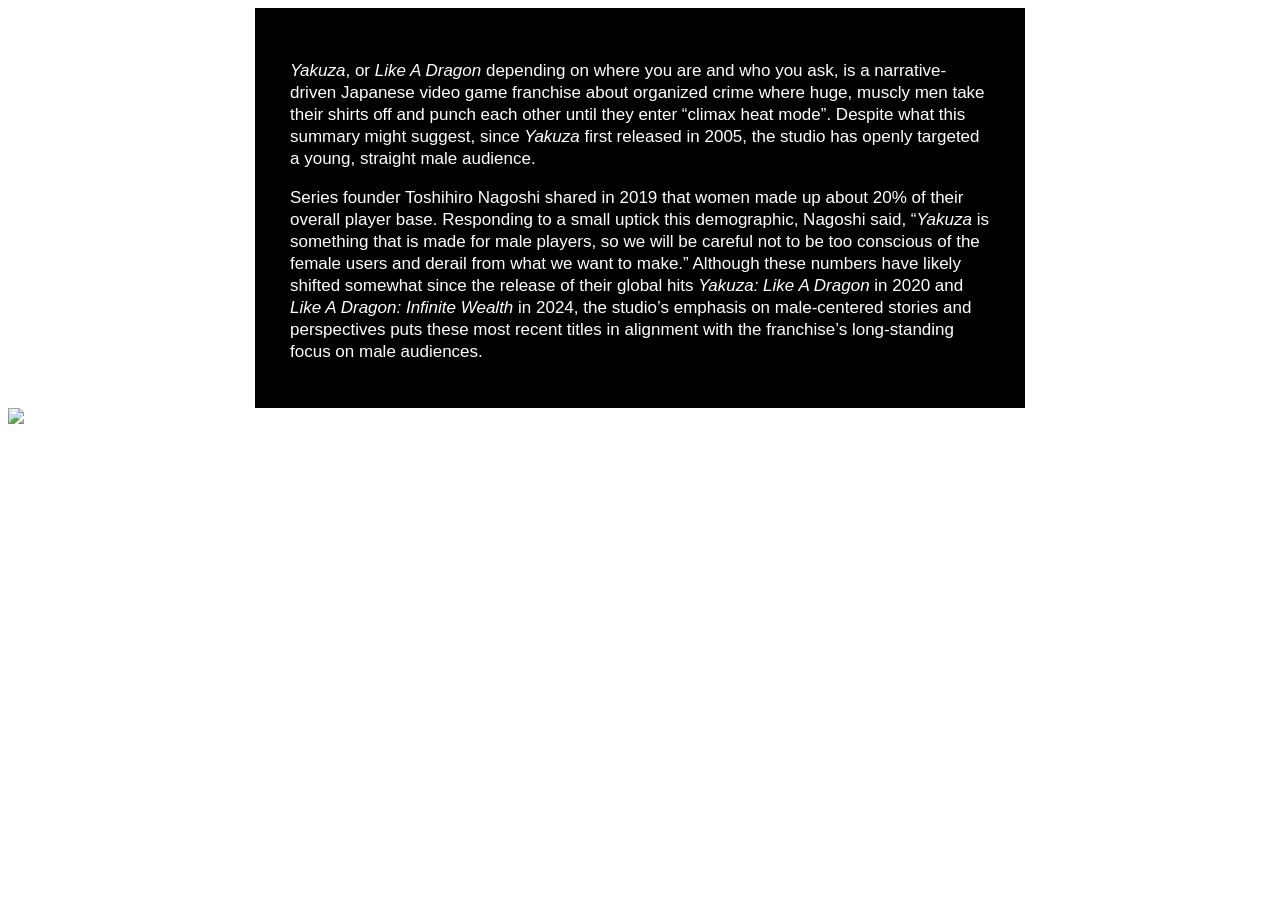
==== index.html @ e06ceb6a "Add files via upload" ====
<!DOCTYPE html>
<html>
<head>
    <meta charset="UTF-8">
    <meta name="viewport" content="width=device-width, initial-scale=1">
    <script src="https://cdnjs.cloudflare.com/ajax/libs/p5.js/1.10.0/p5.js"></script>
    <script src="https://cdnjs.cloudflare.com/ajax/libs/p5.js/1.10.0/addons/p5.sound.min.js"></script>
    <link rel="stylesheet" type="text/css" href="style.css" />
        </head>

<body style="background-image: url(assets/kamurocho_street_night.jpg); background-size: 100%;">

    <div class="rect" style=" height:330px;width:700px;">
        <p><i>Yakuza</i>, or <i>Like A Dragon</i> depending on where you are and who you ask, is a narrative-driven Japanese video game franchise about organized crime where huge, muscly men take their shirts off and punch each other until they enter “climax heat mode”. Despite what this summary might suggest, since <i>Yakuza</i> first released in 2005, the studio has openly targeted a young, straight male audience.</p>
            
        <p>Series founder Toshihiro Nagoshi shared in 2019 that women made up about 20% of their overall player base. Responding to a small uptick this demographic, Nagoshi said, “<i>Yakuza</i> is something that is made for male players, so we will be careful not to be too conscious of the female users and derail from what we want to make.” Although these numbers have likely shifted somewhat since the release of their global hits <i>Yakuza: Like A Dragon</i> in 2020 and <i>Like A Dragon: Infinite Wealth</i> in 2024, the studio’s emphasis on male-centered stories and perspectives puts these most recent titles in alignment with the franchise’s long-standing focus on male audiences.</p>
    </div>

<!-- PLAYHTML -->

    <script
    type="module"
    src="https://unpkg.com/playhtml@latest/dist/init.es.js"
    ></script>


    <img
    src="https://media2.giphy.com/media/lL7A3Li0YtFHq/giphy.gif?cid=ecf05e47ah89o71gzz7ke7inrgb1ai1xcbrjnqdf7o890118&ep=v1_stickers_search&rid=giphy.gif"
    can-move
    id="openSign"
  />

    <main id="sketch-container"></main>

    <script src="home.js"></script>

    </body>
</html>
---- style.css ----
/* STYLE BITCH!!!!!! */

p {
  font-family: Arial;
  font-size: 17px;
  line-height: 22px;
  color: white;
}

.rect {
  background: black;
  display: block;
  margin: auto;
  border: 10px white;
  justify-content:center;
  align-items: center;
  padding: 35px;
}
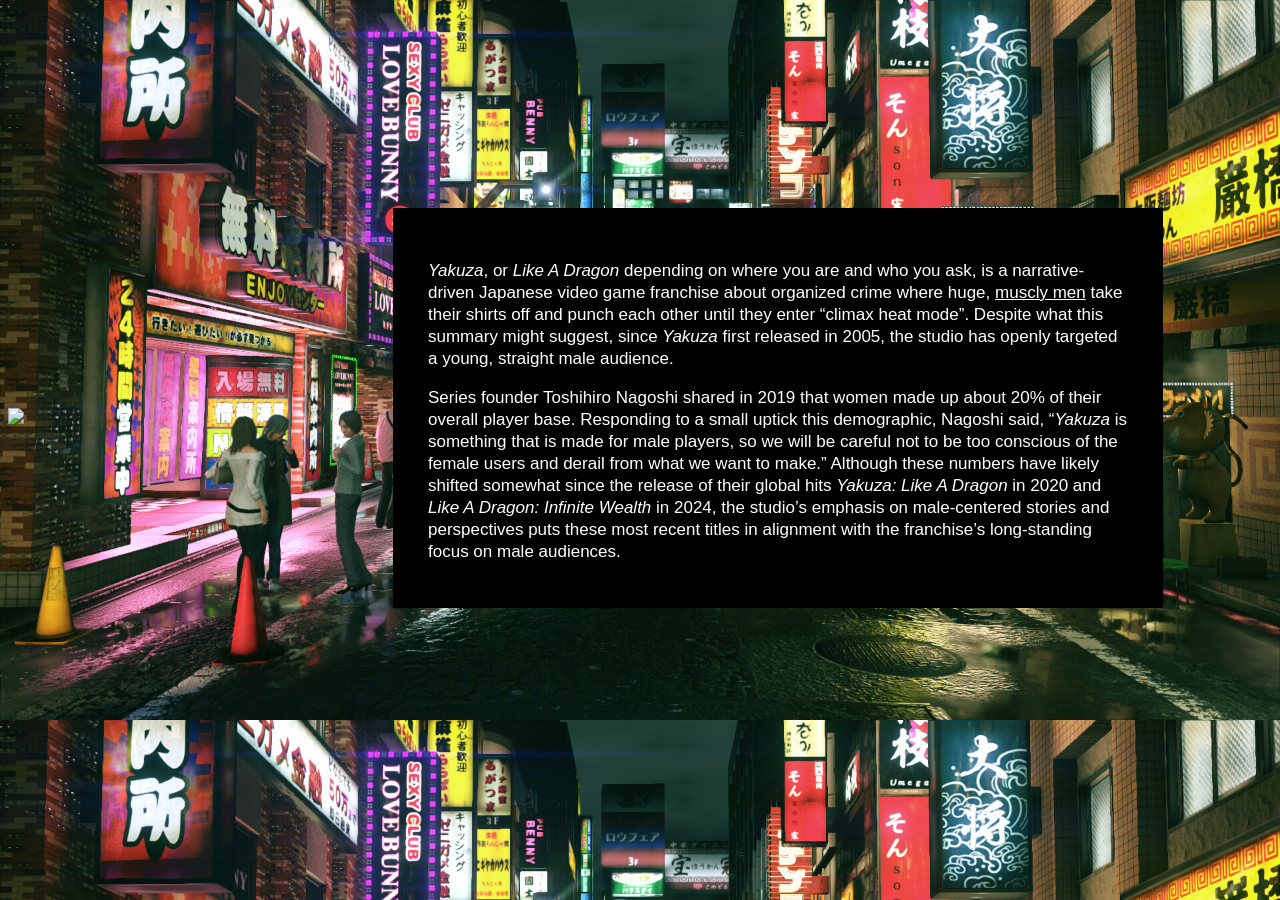
==== commit 7e13a70c: "Add files via upload" ====
--- a/index.html
+++ b/index.html
@@ -3,15 +3,13 @@
 <head>
     <meta charset="UTF-8">
     <meta name="viewport" content="width=device-width, initial-scale=1">
-    <script src="https://cdnjs.cloudflare.com/ajax/libs/p5.js/1.10.0/p5.js"></script>
-    <script src="https://cdnjs.cloudflare.com/ajax/libs/p5.js/1.10.0/addons/p5.sound.min.js"></script>
     <link rel="stylesheet" type="text/css" href="style.css" />
         </head>
 
-<body style="background-image: url(assets/kamurocho_street_night.jpg); background-size: 100%;">
+<body>
 
     <div class="rect" style=" height:330px;width:700px;">
-        <p><i>Yakuza</i>, or <i>Like A Dragon</i> depending on where you are and who you ask, is a narrative-driven Japanese video game franchise about organized crime where huge, muscly men take their shirts off and punch each other until they enter “climax heat mode”. Despite what this summary might suggest, since <i>Yakuza</i> first released in 2005, the studio has openly targeted a young, straight male audience.</p>
+        <p><i>Yakuza</i>, or <i>Like A Dragon</i> depending on where you are and who you ask, is a narrative-driven Japanese video game franchise about organized crime where huge, <span id="muscle"><u>muscly men</u></span> take their shirts off and punch each other until they enter “climax heat mode”. Despite what this summary might suggest, since <i>Yakuza</i> first released in 2005, the studio has openly targeted a young, straight male audience.</p>
             
         <p>Series founder Toshihiro Nagoshi shared in 2019 that women made up about 20% of their overall player base. Responding to a small uptick this demographic, Nagoshi said, “<i>Yakuza</i> is something that is made for male players, so we will be careful not to be too conscious of the female users and derail from what we want to make.” Although these numbers have likely shifted somewhat since the release of their global hits <i>Yakuza: Like A Dragon</i> in 2020 and <i>Like A Dragon: Infinite Wealth</i> in 2024, the studio’s emphasis on male-centered stories and perspectives puts these most recent titles in alignment with the franchise’s long-standing focus on male audiences.</p>
     </div>
--- a/style.css
+++ b/style.css
@@ -1,4 +1,9 @@
 /* STYLE BITCH!!!!!! */
+
+body {
+  background-image: url(assets/kamurocho_street_night.jpg);
+  background-size: 100%;
+}
 
 p {
   font-family: Arial;
@@ -10,9 +15,14 @@
 .rect {
   background: black;
   display: block;
-  margin: auto;
   border: 10px white;
   justify-content:center;
   align-items: center;
+  transform: translate(50%, 50%);
   padding: 35px;
+}
+
+#muscle:hover {
+  background: pink;
+  color: black;
 }
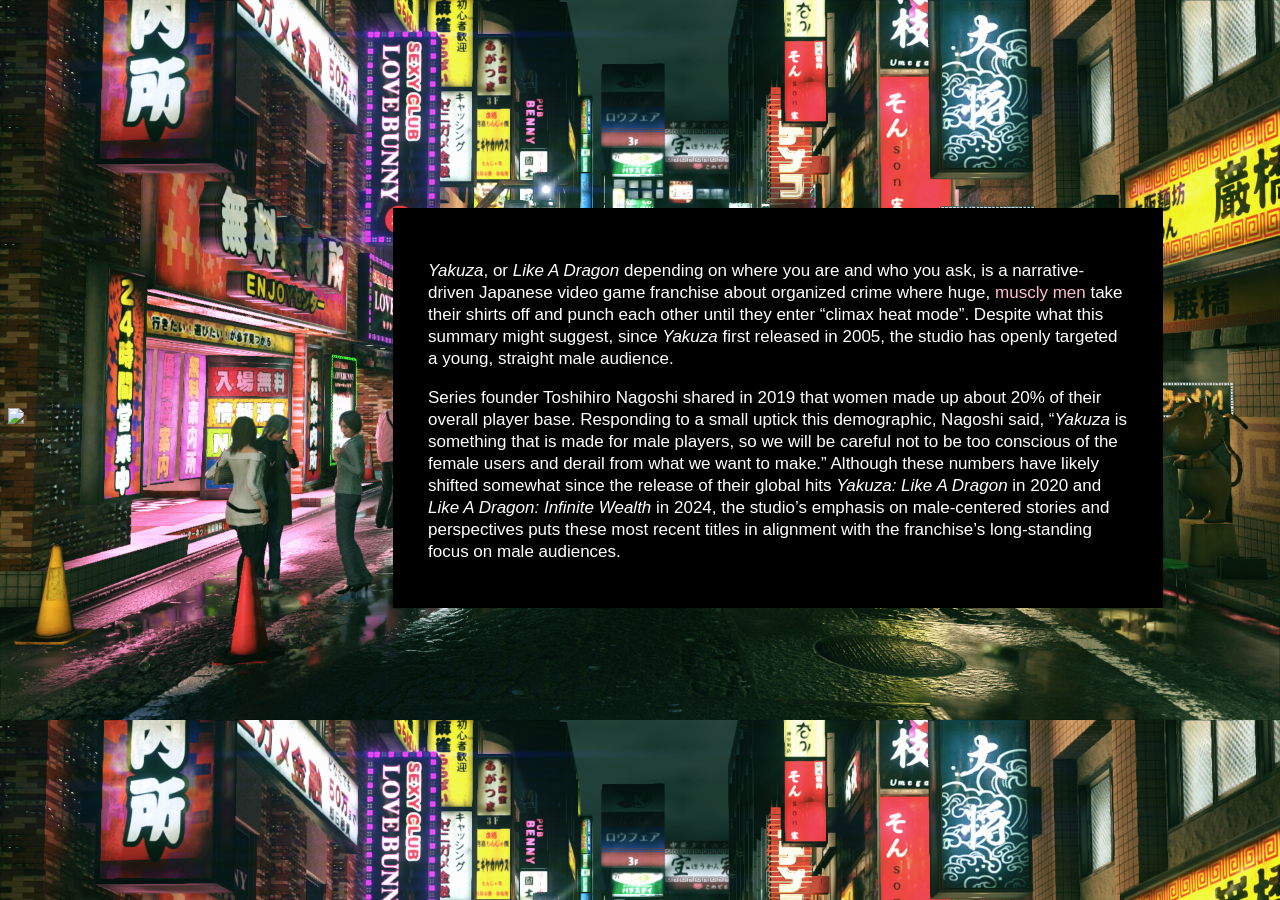
==== commit b1b9c9d1: "Add files via upload" ====
--- a/index.html
+++ b/index.html
@@ -9,7 +9,7 @@
 <body>
 
     <div class="rect" style=" height:330px;width:700px;">
-        <p><i>Yakuza</i>, or <i>Like A Dragon</i> depending on where you are and who you ask, is a narrative-driven Japanese video game franchise about organized crime where huge, <span id="muscle"><u>muscly men</u></span> take their shirts off and punch each other until they enter “climax heat mode”. Despite what this summary might suggest, since <i>Yakuza</i> first released in 2005, the studio has openly targeted a young, straight male audience.</p>
+        <p><i>Yakuza</i>, or <i>Like A Dragon</i> depending on where you are and who you ask, is a narrative-driven Japanese video game franchise about organized crime where huge, <span id="muscle" >muscly men</span> take their shirts off and punch each other until they enter “climax heat mode”. Despite what this summary might suggest, since <i>Yakuza</i> first released in 2005, the studio has openly targeted a young, straight male audience.</p>
             
         <p>Series founder Toshihiro Nagoshi shared in 2019 that women made up about 20% of their overall player base. Responding to a small uptick this demographic, Nagoshi said, “<i>Yakuza</i> is something that is made for male players, so we will be careful not to be too conscious of the female users and derail from what we want to make.” Although these numbers have likely shifted somewhat since the release of their global hits <i>Yakuza: Like A Dragon</i> in 2020 and <i>Like A Dragon: Infinite Wealth</i> in 2024, the studio’s emphasis on male-centered stories and perspectives puts these most recent titles in alignment with the franchise’s long-standing focus on male audiences.</p>
     </div>
--- a/style.css
+++ b/style.css
@@ -25,4 +25,8 @@
 #muscle:hover {
   background: pink;
   color: black;
+}
+
+#muscle {
+  color:pink
 }
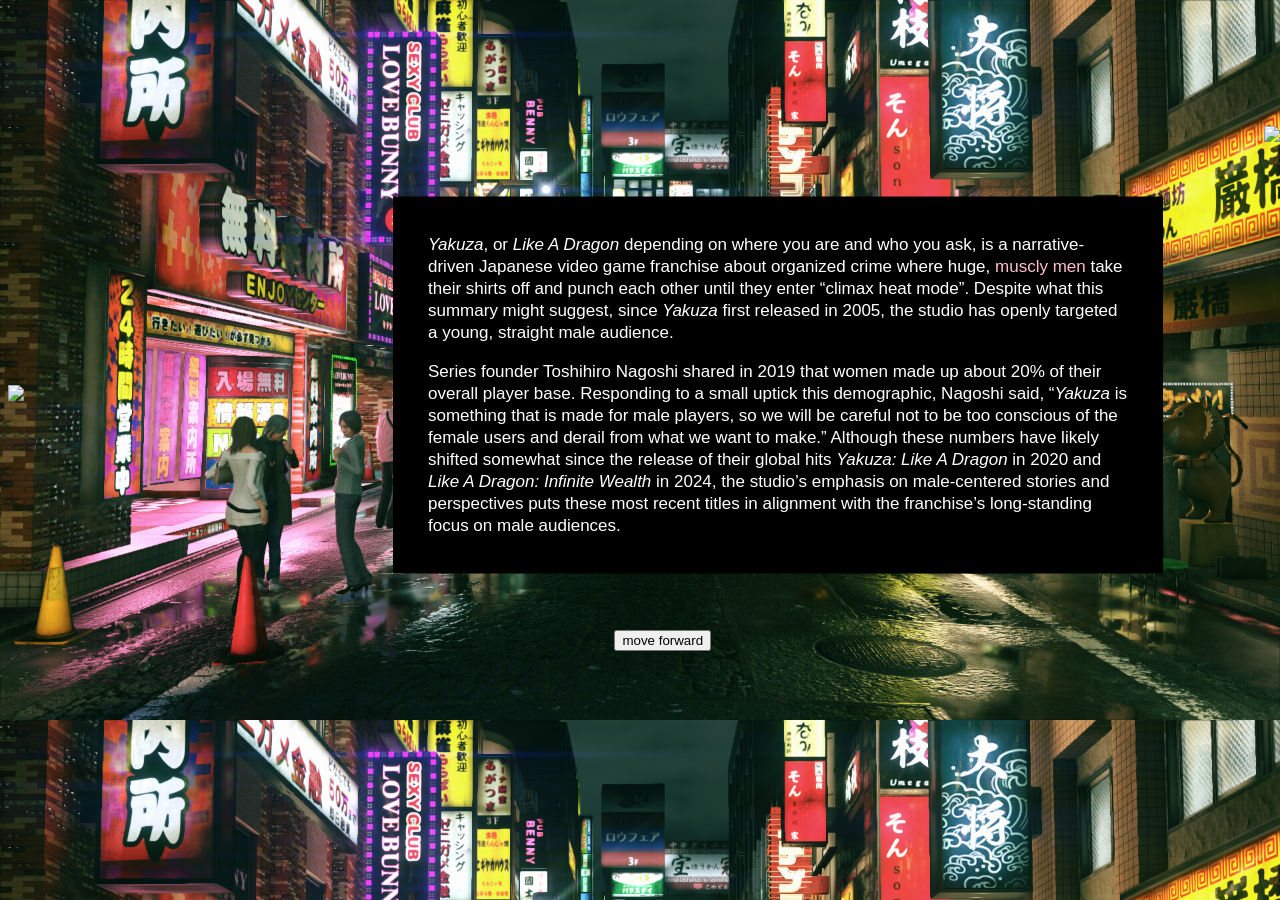
==== commit 5c7a69fb: "Add files via upload" ====
--- a/index.html
+++ b/index.html
@@ -6,13 +6,34 @@
     <link rel="stylesheet" type="text/css" href="style.css" />
         </head>
 
-<body>
+<body class="home">
 
-    <div class="rect" style=" height:330px;width:700px;">
+    <div class="rect">
         <p><i>Yakuza</i>, or <i>Like A Dragon</i> depending on where you are and who you ask, is a narrative-driven Japanese video game franchise about organized crime where huge, <span id="muscle" >muscly men</span> take their shirts off and punch each other until they enter “climax heat mode”. Despite what this summary might suggest, since <i>Yakuza</i> first released in 2005, the studio has openly targeted a young, straight male audience.</p>
             
         <p>Series founder Toshihiro Nagoshi shared in 2019 that women made up about 20% of their overall player base. Responding to a small uptick this demographic, Nagoshi said, “<i>Yakuza</i> is something that is made for male players, so we will be careful not to be too conscious of the female users and derail from what we want to make.” Although these numbers have likely shifted somewhat since the release of their global hits <i>Yakuza: Like A Dragon</i> in 2020 and <i>Like A Dragon: Infinite Wealth</i> in 2024, the studio’s emphasis on male-centered stories and perspectives puts these most recent titles in alignment with the franchise’s long-standing focus on male audiences.</p>
     </div>
+
+    <div id="hypertextRectTrigger">
+        <img class="glowImg" src="assets/kamurocho_sign_copy.png" style="height:230px">
+    </div>
+
+    <div id="hypertextRect">
+        <p>To create a hyperlink is to <i>hyperlink</i> (or simply to <i>link</i>). A user following hyperlinks is said to navigate or browse the hypertext.</p>
+    </div>
+
+    <div id="ichiKiryu">
+        <img src="assets/ichi_kiryu.jpg" style="height:300px">
+    </div>
+
+    <div id="moveForwardButton">
+        <button onclick="moveForward()">move forward</button> 
+    </div>
+
+    <div id="goInsideButton">
+        <button onclick="window.location.href='page2.html';">go inside</button>
+    </div>
+
 
 <!-- PLAYHTML -->
 
@@ -21,14 +42,11 @@
     src="https://unpkg.com/playhtml@latest/dist/init.es.js"
     ></script>
 
-
     <img
     src="https://media2.giphy.com/media/lL7A3Li0YtFHq/giphy.gif?cid=ecf05e47ah89o71gzz7ke7inrgb1ai1xcbrjnqdf7o890118&ep=v1_stickers_search&rid=giphy.gif"
     can-move
     id="openSign"
-  />
-
-    <main id="sketch-container"></main>
+    />
 
     <script src="home.js"></script>
 
--- a/style.css
+++ b/style.css
@@ -1,26 +1,97 @@
 /* STYLE BITCH!!!!!! */
 
-body {
+body.home {
   background-image: url(assets/kamurocho_street_night.jpg);
   background-size: 100%;
 }
 
-p {
-  font-family: Arial;
+/* main text box */
+
+.rect {
+  font-family: arial;
   font-size: 17px;
   line-height: 22px;
   color: white;
+  background: black;
+  width:700px;
+  transform: translate(50%, 50%);
+  padding: 35px;
+  padding-top: 20px;
+  padding-bottom: 20px;
 }
 
-.rect {
-  background: black;
-  display: block;
-  border: 10px white;
-  justify-content:center;
-  align-items: center;
-  transform: translate(50%, 50%);
-  padding: 35px;
+/* navigation buttons */
+
+#moveForwardButton {
+  position:absolute;
+  top:630px;
+  left:48%;
 }
+
+#goInsideButton {
+  position:absolute;
+  visibility:hidden;
+  top:630px;
+  left:50%;
+}
+
+/* hypertext toggle thing > reveals text box and image */
+
+#hypertextRect {
+  font-family: arial;
+  font-size: 17px;
+  line-height: 22px;
+  background: white;
+  color: black;
+  position: absolute;
+  top: 5%;
+  right: 15%;
+  width: 450px;
+  padding: 10px;
+  visibility: hidden;
+}
+
+#hypertextRectTrigger {
+  position: absolute;
+  text-align: center;
+  top: 14%;
+  right: 0%;
+}
+
+.glowImg {
+  animation: glow 1s ease-in-out infinite alternate;
+  /* filter: drop-shadow(0px 0px 30px rgb(255, 230, 0))
+          drop-shadow(0px 0px 40px rgb(255, 230, 0)) */
+  }
+
+
+@keyframes glow {
+  from {
+    filter: drop-shadow(0px 0px 15px rgb(250, 236, 114))
+    drop-shadow(0px 0px 35px rgb(255, 230, 0))
+  }
+  to {
+    filter: drop-shadow(0px 0px 35px rgb(255, 230, 0))
+    drop-shadow(0px 0px 42px rgb(255, 230, 0))
+  }
+}
+
+/* @keyframes glow {
+  from {
+    box-shadow: 0 0 10px #fff, 0 0 20px #fff, 0 0 30px #ffd900a6, 0 0 40px #ffd900a6, 0 0 50px #ffd900a6, 0 0 60px #ffd900a6, 0 0 70px #ffd900a6;
+  }
+  to {
+    box-shadow: 0 0 20px #fff, 0 0 30px #ffd900a6, 0 0 40px #ffd900a6, 0 0 50px #ffd900a6, 0 0 60px #ffd900a6, 0 0 70px #ffd900a6, 0 0 80px #ffd900a6;
+  }
+} */
+
+#hypertextRectTrigger:hover {
+  position: absolute;
+  top: 14%;
+  right: 0%;
+}
+
+/* muscly men text hover > changes the background */
 
 #muscle:hover {
   background: pink;
@@ -29,4 +100,14 @@
 
 #muscle {
   color:pink
+}
+
+/* reveals ichi kiryu hidden image */
+
+#ichiKiryu {
+  visibility: hidden;
+  position: absolute;
+  transform: translate(95%, -50%);
+  height: 300px;
+  z-index: 1;
 }
